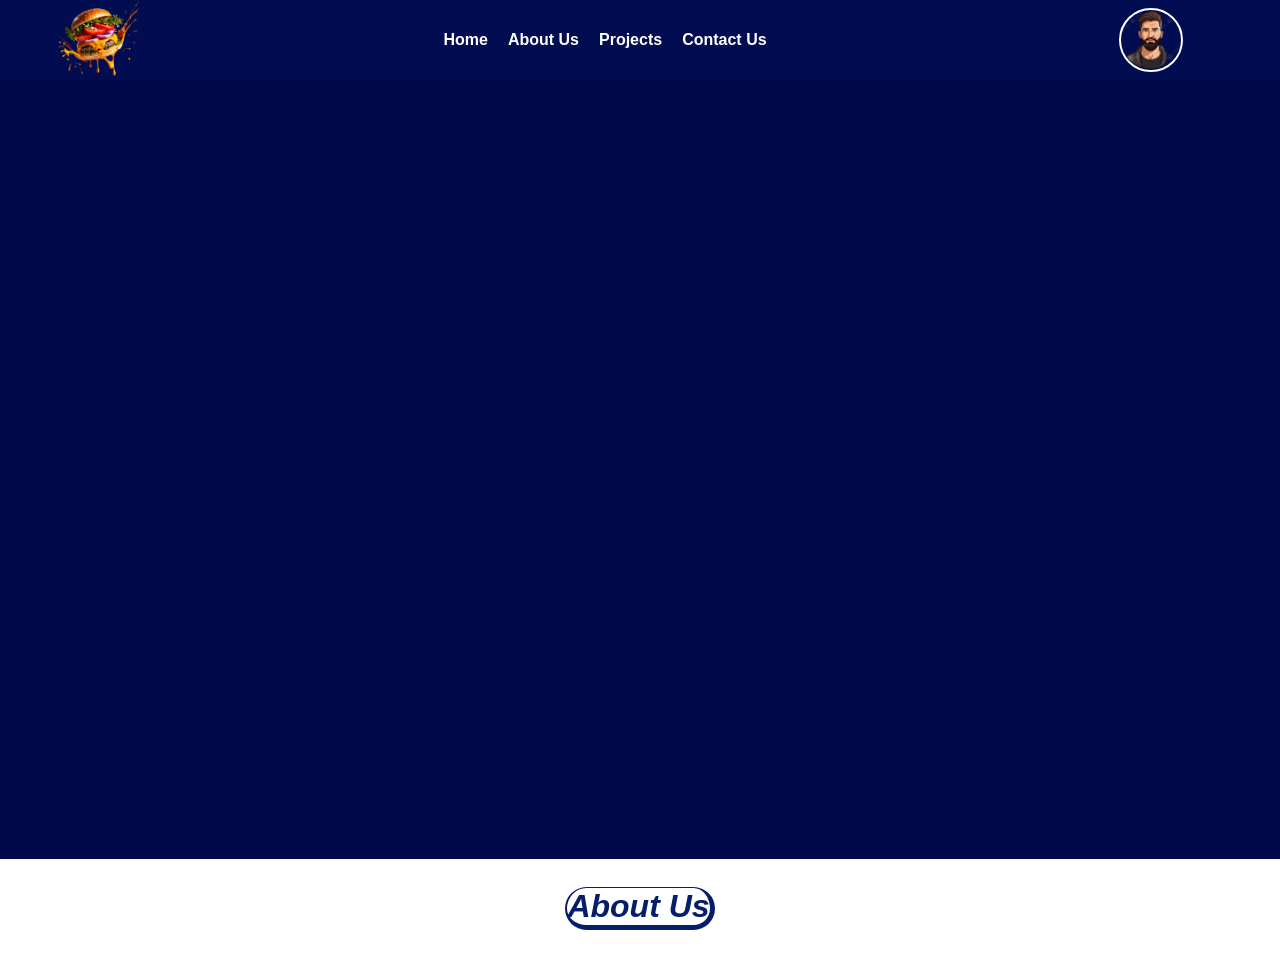
==== index.html @ 09dd8551 "assigment compelete" ====
<!DOCTYPE html>
<html lang="en">
<head>
    <meta charset="UTF-8">
    <meta name="viewport" content="width=device-width, initial-scale=1.0">
    <title>Website</title>
    <link rel="stylesheet" href="style.css">
</head>
<body>
    <nav>
        <div class="logo">
            <img src="./images/logo.png" alt="">
        </div>
        <ul>
            <li><a href="#">Home</a></li>
            <li><a href="#about">About Us</a></li>
            <li><a href="#">Projects</a></li>
            <li><a href="#">Contact Us</a></li>
        </ul>
        
        <div class="avatar">
            <img src="./images/avatar.png" alt="">
        </div>
        
    </nav>
    <div class="banner">
        <img src="./images/banner.jpg" alt="">
    </div>
    <div id="about">
        <h1>About Us</h1>
    </div>
</body>
</html>
---- style.css ----
* {
    margin: 0;
    padding: 0;
    font-family: Arial, Helvetica, sans-serif;
}
    
nav {
    display: flex;
    width: 100%;
    height: 80px;
    background: #020c50;
    justify-content: center;
    align-items: center;
    gap: 23%;
}

.logo {
    width: 100px;
    height: 80px;
    display: flex;
    align-items: center;
    justify-content: center;
}
.logo > img {
    width: 80%;
}

nav > ul {
    display: flex;
    justify-content: center;
    align-items: center;
    gap: 20px;
    list-style: none;
}

nav > ul > li > a {
    text-decoration: none;
    color: white;
    font-weight: 600;
}

.avatar {
    width: 100px;
    height: 80px;
    margin: 0 30px 0 40px;
    display: flex;
    align-items: center;
    justify-content: center;
}
.avatar > img {
    width: 60%;
    border-radius: 50%;
    border: 2px solid #fff;
}
.banner {
    width: 100%;
    height: 86.5vh;
    background: #000748;
}
.banner > img {
    width: 100%;
}
#about {
    width: 100%;
    height: 100px;
    display: flex;
    justify-content: center;
    align-items: center;
}
#about > h1 {
    color: #061d6b;
    font-style: italic;
    border-top: 1px solid #061d6b;
    border-bottom: 5px solid #061d6b;
    border-left: 2px solid #061d6b;
    border-right: 5px solid #061d6b;
    border-radius: 30px;
}
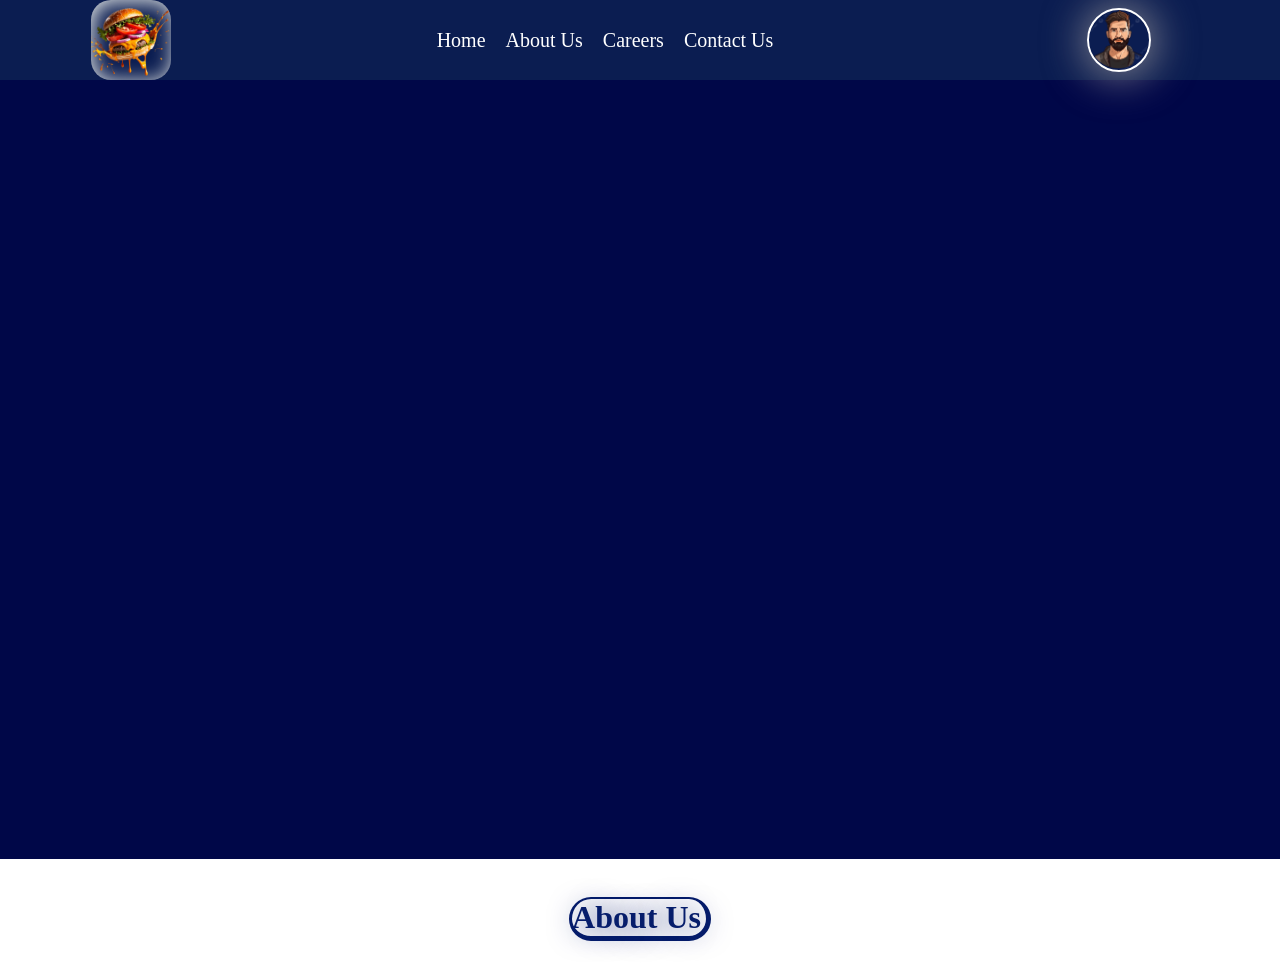
==== commit 9bedf71a: "update assigment add page and update navbar" ====
--- a/index.html
+++ b/index.html
@@ -9,12 +9,12 @@
 <body>
     <nav>
         <div class="logo">
-            <img src="./images/logo.png" alt="">
+            <img src="./images/logo.png" alt="Logo">
         </div>
         <ul>
             <li><a href="#">Home</a></li>
             <li><a href="#about">About Us</a></li>
-            <li><a href="#">Projects</a></li>
+            <li><a href="career.html">Careers</a></li>
             <li><a href="#">Contact Us</a></li>
         </ul>
         
@@ -30,4 +30,4 @@
         <h1>About Us</h1>
     </div>
 </body>
-</html>+</html
--- a/style.css
+++ b/style.css
@@ -8,10 +8,10 @@
     display: flex;
     width: 100%;
     height: 80px;
-    background: #020c50;
-    justify-content: center;
-    align-items: center;
-    gap: 23%;
+    background: #0B1D51;
+    justify-content: center;
+    align-items: center;
+    gap: 20%;
 }
 
 .logo {
@@ -20,9 +20,18 @@
     display: flex;
     align-items: center;
     justify-content: center;
+    background: transparent;
+    flex-wrap: nowrap;
+    text-shadow: 2px 2px 20px #0be80b;
+
 }
 .logo > img {
     width: 80%;
+    cursor: pointer;
+    background: transparent;
+    box-shadow: 2px 2px 20px #e5e8e5;
+    box-shadow: inset 2px 2px 20px #e9ece9;
+    border-radius: 20px;
 }
 
 nav > ul {
@@ -35,8 +44,28 @@
 
 nav > ul > li > a {
     text-decoration: none;
+    font-size: 20px;
+    font-family: 'Poppins';
     color: white;
-    font-weight: 600;
+    position: relative;
+    display: flex;
+    justify-content: center;
+    align-items: center;
+    transition: 0.5s ease;
+}
+nav > ul > li > a::after {
+    content: '';
+    position: absolute;
+    top: 25px;
+    left: 0;
+    width: 0;
+    height: 5px;
+    background: linear-gradient(135deg, #fcfcfe 50%, #3d3a71 50%);
+    border-radius: 20px;
+    transition: 0.5s ease;
+}
+nav > ul > li > a:hover::after {
+    width: 100%;
 }
 
 .avatar {
@@ -51,6 +80,8 @@
     width: 60%;
     border-radius: 50%;
     border: 2px solid #fff;
+    box-shadow: 1px 1px 40px 5px rgba(161, 158, 158, 0.75);
+    cursor: pointer;
 }
 .banner {
     width: 100%;
@@ -66,13 +97,121 @@
     display: flex;
     justify-content: center;
     align-items: center;
+    margin: 10px 0 0 0;
+    text-shadow: 2px 2px 30px #061d6b;
 }
 #about > h1 {
     color: #061d6b;
-    font-style: italic;
-    border-top: 1px solid #061d6b;
+    font-family: mv boli;
+    padding: 0 5px 0 0;
+    border-top: 2px solid #061d6b;
     border-bottom: 5px solid #061d6b;
-    border-left: 2px solid #061d6b;
+    border-left: 3px solid #061d6b;
     border-right: 5px solid #061d6b;
     border-radius: 30px;
 }
+section {
+    width: 100%;
+    height: 86.5vh;
+    display: flex;
+    align-items: center;
+    justify-content: center;
+}
+table {
+    width: 80%;
+    margin: 150px 0 0 0;
+    border: 2px solid #fff;
+    border-collapse: collapse;
+}
+tr {
+    background: #12121a;
+    color: #84849e;
+    font-family: Arial, Helvetica, sans-serif;
+    gap: 70px;
+}
+tr:hover {
+    background: #2c2a48;
+}
+th,
+td {
+    width: 50px;
+    text-align: center;
+    padding: 10px 10px 10px 10px;
+}
+th {
+    font-weight: 800;
+    font-size: 15px;
+    letter-spacing: 0.1rem;
+    text-transform: uppercase;
+    background: #201f35;
+    border-bottom: 2px solid #3d3a71;
+
+}
+.first-box {
+    border-radius: 20% 0 0 0;
+    border: none;
+}
+.last-box {
+    border-radius: 0 20% 0 0;
+    border: none;
+}
+td {
+    font-weight: 700;
+    font-size: 15px;
+    letter-spacing: 0.1rem;
+    border-bottom: 2px solid #3d3a71;
+}
+.first-text {
+    color: #fff;
+    font-size: 15px;
+    font-weight: 750;
+    border: none;
+}
+td > span.experience {
+    color: #6144f5;
+    font-size: 20px;
+    font-weight: 800;
+}
+td > div.cricle {
+    width: 7px;
+    height: 7px;
+    background: #0be80b;
+    border-radius: 50%;
+    display: inline-block;
+    margin: 0 5px 0 0;
+}
+.age {
+    padding: 5px 5px 5px 5px;
+    border: 2px solid #9f4733;
+    border-radius: 30px;
+    color: #e55a3b;
+    background: #df826d4f;
+    text-align: center;
+    font-size: 15px;
+    letter-spacing: 0;
+}
+.skills {
+    border: none;
+}
+.skil {
+    margin: 10px 0 10px 0;
+    display: flex;
+    justify-content: center;
+    align-items: center;
+    flex-wrap: wrap;
+}
+.skil > div {
+    text-align: center;
+    padding: 5px 5px 5px 5px;
+    background: transparent;
+    margin: 0 5px 5px 0;
+    border-radius: 10px;
+    font-size: 12px;
+    color: #6e6b80;
+    border: 1px solid #9088bb;
+}
+.skil > div:hover {
+    color: #c4b9f7;
+    background: #463d75;
+    border: 1px solid #d2cede;
+}
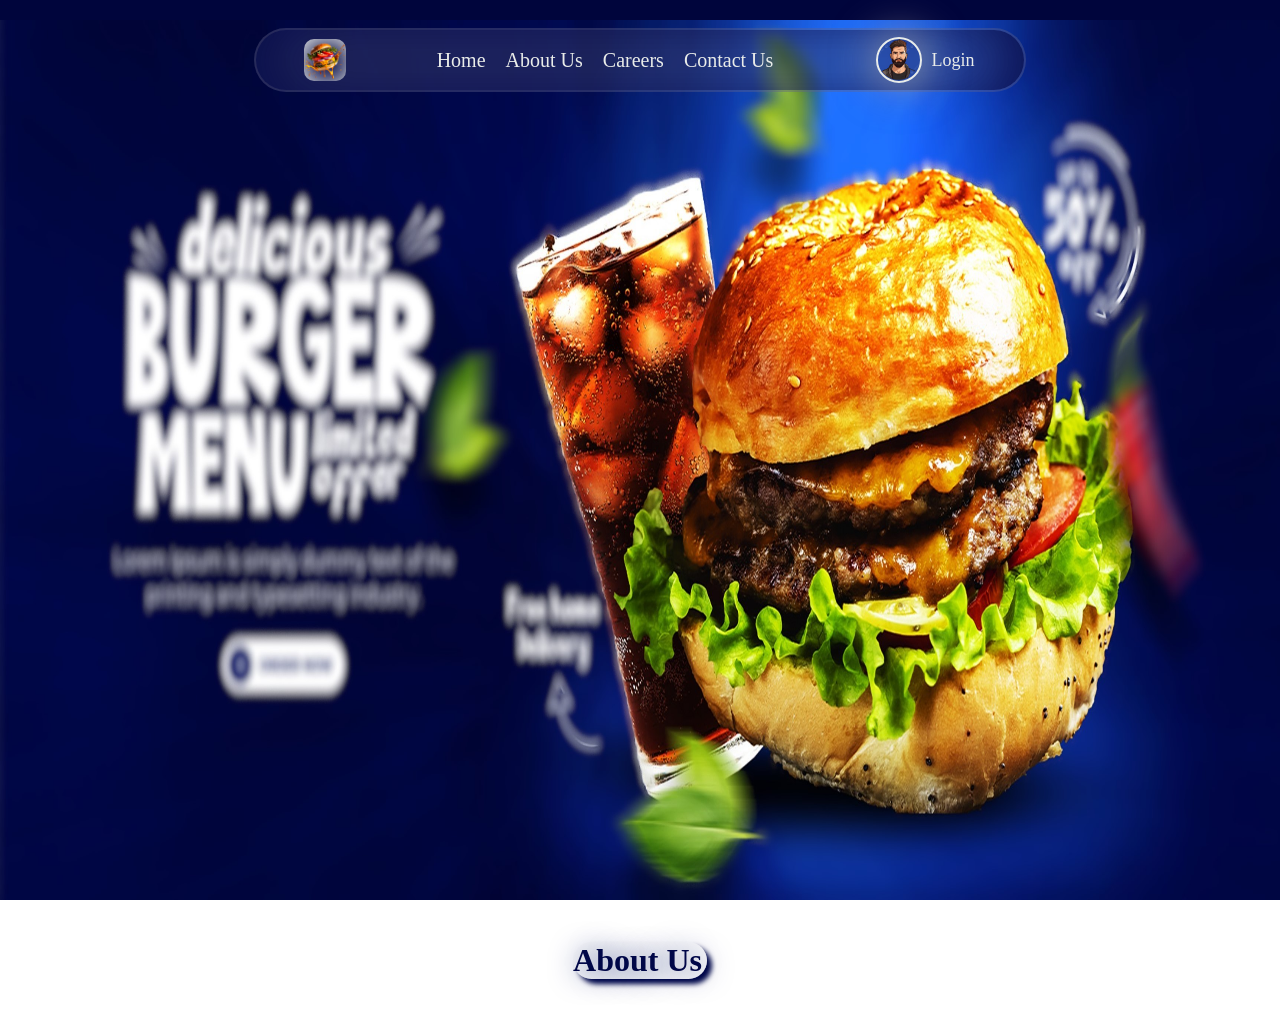
==== commit e8e1ba9a: "Project updated" ====
--- a/index.html
+++ b/index.html
@@ -7,7 +7,8 @@
     <link rel="stylesheet" href="style.css">
 </head>
 <body>
-    <nav>
+    <header>
+        <nav>
         <div class="logo">
             <img src="./images/logo.png" alt="Logo">
         </div>
@@ -20,10 +21,13 @@
         
         <div class="avatar">
             <img src="./images/avatar.png" alt="">
+            <a href="login.html">Login</a>
         </div>
         
     </nav>
+    </header>
     <div class="banner">
+        <div></div>
         <img src="./images/banner.jpg" alt="">
     </div>
     <div id="about">
--- a/style.css
+++ b/style.css
@@ -3,37 +3,49 @@
     padding: 0;
     font-family: Arial, Helvetica, sans-serif;
 }
+header {
+    width: 100%;
+    height: 120px;
+    position: absolute;
+    display: flex;
+    justify-content: center;
+    align-items: center;
+    position: fixed;
+}
     
 nav {
     display: flex;
-    width: 100%;
-    height: 80px;
-    background: #0B1D51;
-    justify-content: center;
-    align-items: center;
-    gap: 20%;
+    width: 60%;
+    height: 60px;
+    background: rgba(249, 249, 250, 0.2);
+    box-shadow: inset 1px 1px 80px #000748;
+    display: flex;
+    justify-content: center;
+    align-items: center;
+    border: 2px solid rgba(0, 7, 72, 0.242);
+    border-radius: 40px;
+    gap: 10%;
 }
 
 .logo {
-    width: 100px;
-    height: 80px;
-    display: flex;
-    align-items: center;
-    justify-content: center;
-    background: transparent;
-    flex-wrap: nowrap;
-    text-shadow: 2px 2px 20px #0be80b;
-
+    width: 70px;
+    height: 60px;
+    display: flex;
+    align-items: center;
+    justify-content: center;
 }
 .logo > img {
-    width: 80%;
+    width: 60%;
     cursor: pointer;
     background: transparent;
     box-shadow: 2px 2px 20px #e5e8e5;
     box-shadow: inset 2px 2px 20px #e9ece9;
-    border-radius: 20px;
-}
-
+    border-radius: 10px;
+    transition: 0.5s ease;
+}
+.logo > img:hover {
+    transform: scale(1.3);
+}
 nav > ul {
     display: flex;
     justify-content: center;
@@ -46,12 +58,16 @@
     text-decoration: none;
     font-size: 20px;
     font-family: 'Poppins';
-    color: white;
+    color: #e9ece9;
     position: relative;
     display: flex;
     justify-content: center;
     align-items: center;
     transition: 0.5s ease;
+}
+nav > ul > li > a:hover {
+    font-size: 25px;
+    margin: 0 0 10px 0;
 }
 nav > ul > li > a::after {
     content: '';
@@ -60,7 +76,7 @@
     left: 0;
     width: 0;
     height: 5px;
-    background: linear-gradient(135deg, #fcfcfe 50%, #3d3a71 50%);
+    background: linear-gradient(135deg, #e9ece9 50%, #3d3a71 50%);
     border-radius: 20px;
     transition: 0.5s ease;
 }
@@ -69,27 +85,60 @@
 }
 
 .avatar {
-    width: 100px;
-    height: 80px;
+    width: 70px;
+    height: 60px;
     margin: 0 30px 0 40px;
     display: flex;
     align-items: center;
     justify-content: center;
+    gap: 10px;
 }
 .avatar > img {
     width: 60%;
     border-radius: 50%;
-    border: 2px solid #fff;
+    border: 2px solid #e9ece9;
     box-shadow: 1px 1px 40px 5px rgba(161, 158, 158, 0.75);
     cursor: pointer;
+    transition: 0.5s ease;
+}
+.avatar > img:hover{
+    transform: scale(1.3);
+}
+.avatar > a {
+    color: #e9ece9;
+    font-family: 'Poppins';
+    text-decoration: none;
+    font-size: 18px;
+    position: relative;
+    transition: 0.5s ease;
+}
+.avatar > a:hover {
+    font-size: 25px;
+    margin: 0 0 10px 0;
+}
+.avatar > a::after {
+    content: '';
+    position: absolute;
+    top: 25px;
+    left: 0;
+    width: 0;
+    height: 5px;
+    background: linear-gradient(135deg, #e9ece9 50%, #3d3a71 50%);
+    border-radius: 20px;
+    transition: 0.5s ease;
+}
+.avatar > a:hover::after {
+    width: 100%;
 }
 .banner {
     width: 100%;
-    height: 86.5vh;
-    background: #000748;
+    height: 100vh;
+    background: #00053c;
+    display: flex;
 }
 .banner > img {
     width: 100%;
+    padding: 20px 0 0 0;  
 }
 #about {
     width: 100%;
@@ -101,27 +150,27 @@
     text-shadow: 2px 2px 30px #061d6b;
 }
 #about > h1 {
-    color: #061d6b;
+    color: #000748;
     font-family: mv boli;
     padding: 0 5px 0 0;
-    border-top: 2px solid #061d6b;
-    border-bottom: 5px solid #061d6b;
-    border-left: 3px solid #061d6b;
-    border-right: 5px solid #061d6b;
+    background: rgba(249, 249, 250, 0.5);
     border-radius: 30px;
+    box-shadow: 5px 5px 5px #000748;
 }
 section {
     width: 100%;
-    height: 86.5vh;
+    height: 150vh;
+    padding: 30px 0 0 0;
     display: flex;
     align-items: center;
     justify-content: center;
 }
 table {
     width: 80%;
-    margin: 150px 0 0 0;
-    border: 2px solid #fff;
+    border: 2px solid transparent;
+    box-shadow: 1px 1px 16px #e9ece9;
     border-collapse: collapse;
+    border-radius: 30px 30px 0 0;
 }
 tr {
     background: #12121a;
@@ -148,11 +197,11 @@
 
 }
 .first-box {
-    border-radius: 20% 0 0 0;
+    border-radius: 30% 0 0 0;
     border: none;
 }
 .last-box {
-    border-radius: 0 20% 0 0;
+    border-radius: 0 30% 0 0;
     border: none;
 }
 td {
@@ -215,3 +264,97 @@
     background: #463d75;
     border: 1px solid #d2cede;
 }
+.card {
+    width: 100%;
+    height: 85vh;
+    display: flex;
+    justify-content: center;
+    align-items: center;
+    padding: 80px 0 0 0;
+}
+.card > form {
+    width: 30%;
+    height: 70vh;
+    background: url('./images/logo.png');
+    display: flex;
+    justify-content: center;
+    align-items: center;
+    border: 3px solid rgba(0, 7, 72, 0.242);
+    border-radius: 40px;
+}
+.card > form > div {
+    width: 100%;
+    padding: 30px 0 0 0;
+    height: 65vh;
+    border-radius: 35px;
+    backdrop-filter: blur(5px);
+    box-shadow: inset 10px 10px 100px #000748;
+}
+.card > form > div > label {
+    font-family: 'Poppins';
+    font-size: 20px;
+    font-weight: 600;
+    color: #e9ece9;
+    margin: auto 30px;
+}
+.card > form > div > input {
+    padding: 5px 10px 5px 30px;
+    display: flex;
+    margin: 10px auto;
+    font-size: 15px;
+    font-family: 'Poppins';
+    border: 2px solid #e9ece9;
+    border-radius: 5px;
+    box-shadow: 5px 5px 90px #000748;
+    text-shadow: 1px 1px 10px #000748;
+    color: #fff;
+    transition: 0.5s ease;
+}
+input::placeholder {
+    color: #e9ece9;
+}
+input#email {
+    background: url('./images/email.png') no-repeat;  
+}
+input#password {
+    background: url('./images/key.png') no-repeat;
+}
+.card > form > div > input:focus {
+    border: 2px solid #6a76e0b0;
+    outline: none;
+    transform: scale(1.1);
+}
+.card > form > div > button {
+    padding: 5px 30px 5px 30px;
+    display: flex;
+    margin: 25px auto;
+    font-size: 20px;
+    font-weight: 600;
+    text-shadow: 1px 1px 20px #000000;
+    font-family: 'Poppins';
+    color: #fff;
+    background: rgba(249, 249, 250, 0.1);
+    border: 2px solid rgba(0, 7, 72, 0.242);
+    border-radius: 10px;
+    transition: 0.5s ease;
+    cursor: pointer;
+}
+.card > form > div > button:hover {
+    border: 2px solid rgba(0, 7, 72, 0.242);
+    border-radius: 10px;
+    box-shadow: inset 1px 1px 20px #000748;
+    transform: scale(1.1);
+}
+.card > form > div > a {
+    font-family: 'Poppins';
+    font-size: 15px;
+    font-weight: 600;
+    color: #ffffff;
+    background: rgba(63, 63, 64, 0.317);
+    text-shadow: 1px 1px 1px #000000;
+    margin: 0 0 0 30%;
+    transition: 0.5s ease;
+}
+.card > form > div > a:hover {
+    color: rgba(249, 249, 250, 0.2);
+}
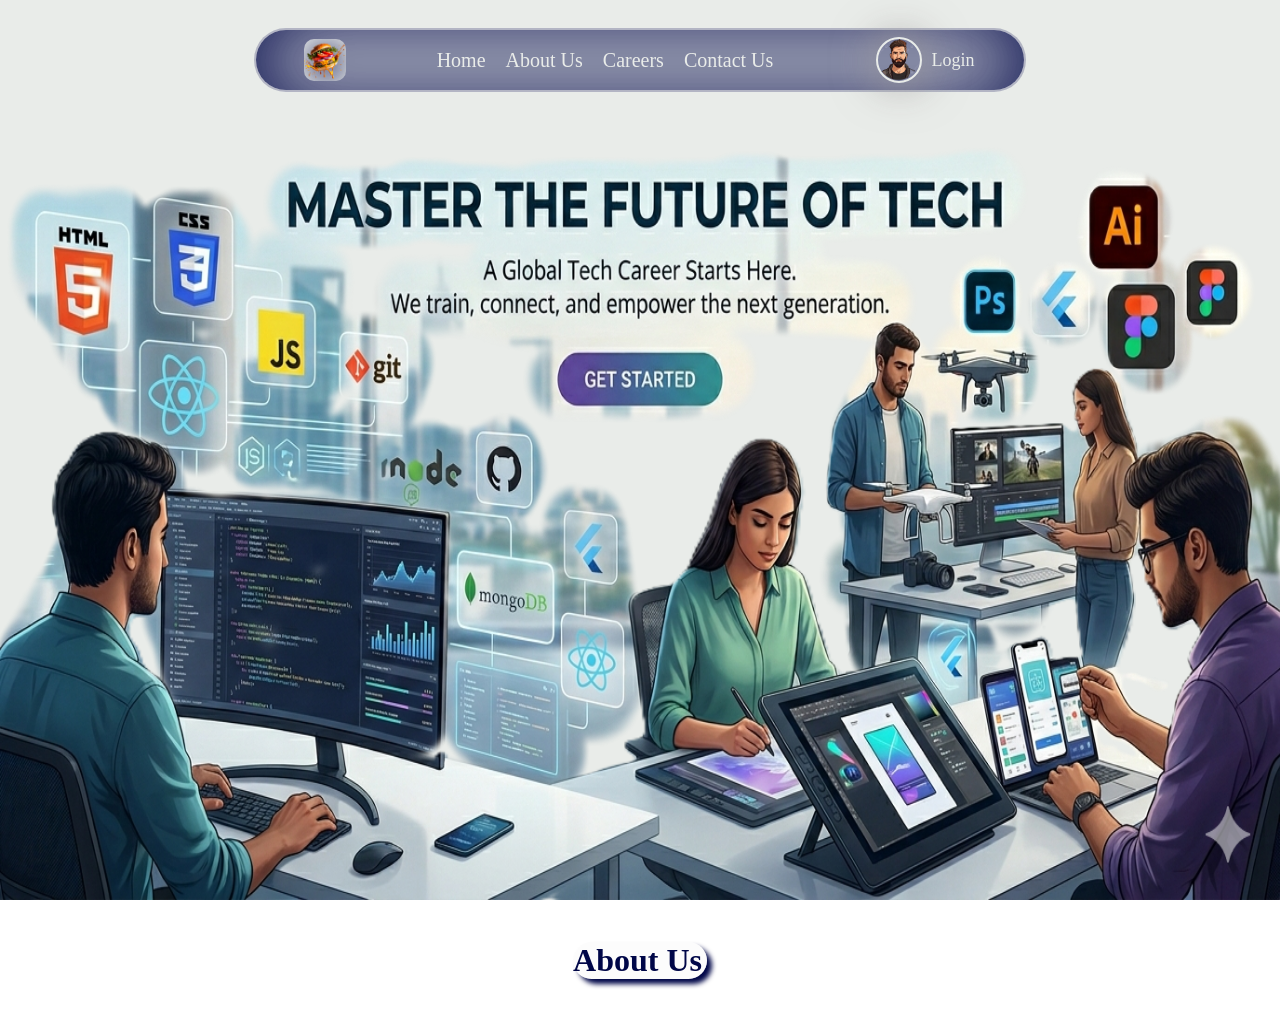
==== commit dd3da96a: "update assigment add login page" ====
--- a/index.html
+++ b/index.html
@@ -5,6 +5,7 @@
     <meta name="viewport" content="width=device-width, initial-scale=1.0">
     <title>Website</title>
     <link rel="stylesheet" href="style.css">
+    <link rel="icon" href="./images/logo.png" type="images">
 </head>
 <body>
     <header>
@@ -28,7 +29,7 @@
     </header>
     <div class="banner">
         <div></div>
-        <img src="./images/banner.jpg" alt="">
+        <img src="./images/banner.png" alt="">
     </div>
     <div id="about">
         <h1>About Us</h1>
--- a/style.css
+++ b/style.css
@@ -133,12 +133,11 @@
 .banner {
     width: 100%;
     height: 100vh;
-    background: #00053c;
+    background: #e9ece9;
     display: flex;
 }
 .banner > img {
     width: 100%;
-    padding: 20px 0 0 0;  
 }
 #about {
     width: 100%;
@@ -147,7 +146,6 @@
     justify-content: center;
     align-items: center;
     margin: 10px 0 0 0;
-    text-shadow: 2px 2px 30px #061d6b;
 }
 #about > h1 {
     color: #000748;
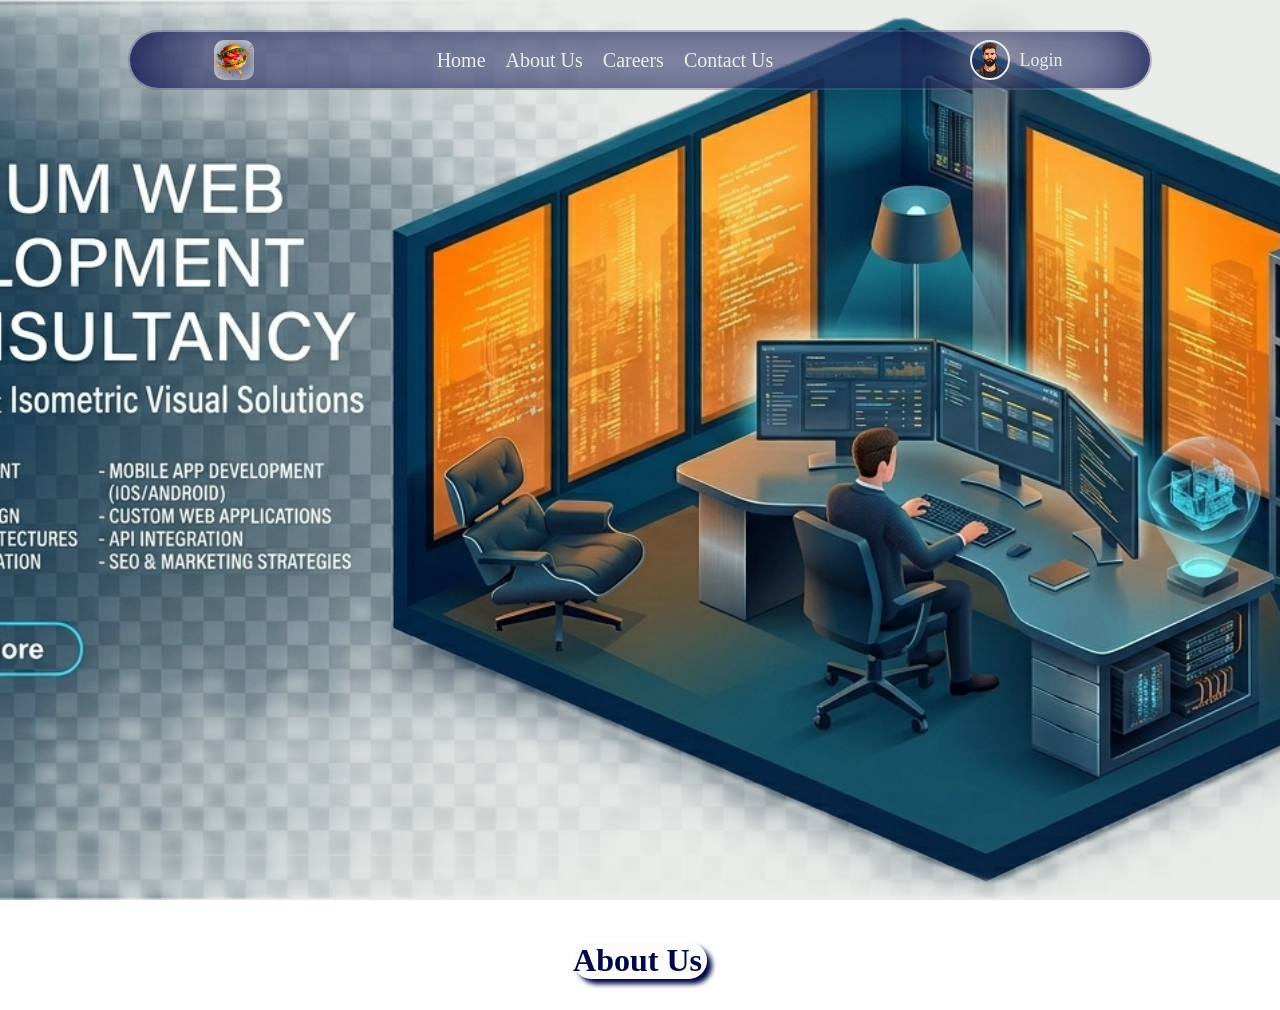
==== commit 786c68e6: "add media query and create reponsive design compelete home page compelet" ====
--- a/index.html
+++ b/index.html
@@ -10,27 +10,26 @@
 <body>
     <header>
         <nav>
-        <div class="logo">
-            <img src="./images/logo.png" alt="Logo">
-        </div>
-        <ul>
-            <li><a href="#">Home</a></li>
-            <li><a href="#about">About Us</a></li>
-            <li><a href="career.html">Careers</a></li>
-            <li><a href="#">Contact Us</a></li>
-        </ul>
+            <div class="logo">
+                <img src="./images/logo.png" alt="Logo">
+            </div>
+            <ul>
+                <li><a href="#">Home</a></li>
+                <li><a href="#about">About Us</a></li>
+                <li><a href="career.html">Careers</a></li>
+                <li><a href="#">Contact Us</a></li>
+            </ul>
         
-        <div class="avatar">
-            <img src="./images/avatar.png" alt="">
-            <a href="login.html">Login</a>
-        </div>
+            <div class="avatar">
+             <img src="./images/avatar.png" alt="">
+                <a href="login.html">Login</a>
+            </div>
+
+            <div class="toggle-menu">- <br> - <br> -</div>
         
-    </nav>
+        </nav>
     </header>
-    <div class="banner">
-        <div></div>
-        <img src="./images/banner.png" alt="">
-    </div>
+    <div class="banner"></div>
     <div id="about">
         <h1>About Us</h1>
     </div>
--- a/style.css
+++ b/style.css
@@ -2,6 +2,7 @@
     margin: 0;
     padding: 0;
     font-family: Arial, Helvetica, sans-serif;
+    box-sizing: border-box;
 }
 header {
     width: 100%;
@@ -15,7 +16,7 @@
     
 nav {
     display: flex;
-    width: 60%;
+    width: 800px;
     height: 60px;
     background: rgba(249, 249, 250, 0.2);
     box-shadow: inset 1px 1px 80px #000748;
@@ -35,7 +36,7 @@
     justify-content: center;
 }
 .logo > img {
-    width: 60%;
+    width: 40px;
     cursor: pointer;
     background: transparent;
     box-shadow: 2px 2px 20px #e5e8e5;
@@ -94,7 +95,7 @@
     gap: 10px;
 }
 .avatar > img {
-    width: 60%;
+    width: 40px;
     border-radius: 50%;
     border: 2px solid #e9ece9;
     box-shadow: 1px 1px 40px 5px rgba(161, 158, 158, 0.75);
@@ -136,8 +137,30 @@
     background: #e9ece9;
     display: flex;
 }
-.banner > img {
-    width: 100%;
+.banner {
+    width: 100%;
+    height: 100vh;
+    background: #e9ece9;
+    background-image: url(./images/banner.png);
+    background-repeat: no-repeat;
+    background-size: cover;
+}
+.toggle-menu {
+    width: 45px;
+    height: 40px;
+    border-radius: 10%;
+    border: 2px solid #e9ece9;
+    box-shadow: 1px 1px 40px 5px rgba(161, 158, 158, 0.75);
+    color: #e9ece9;
+    line-height: 10px;
+    font-size: 40px;
+    display: flex;
+    align-content: center;
+    justify-content: center;
+    transition: 0.5s ease;
+}
+.toggle-menu:hover{
+    transform: scale(1.3);
 }
 #about {
     width: 100%;
@@ -356,3 +379,59 @@
 .card > form > div > a:hover {
     color: rgba(249, 249, 250, 0.2);
 }
+
+@media (min-width: 320px) {
+    nav > ul {
+        display: none;
+    }
+    nav {
+        width: 90%;
+        display: flex;
+        align-items: center;
+        justify-content: space-around;
+        gap: 50%;
+    }
+    .avatar {
+        display: none;
+    }
+    
+    .banner {
+        background-position: 70%;
+    }
+}
+@media (min-width: 786px) {
+    nav > ul {
+        display: flex;
+    }
+    nav {
+        width: 90%;
+        gap: 30px;
+
+    }
+    .avatar {
+        display: flex;
+    }
+    .toggle-menu {
+        display: none;
+    }
+    
+}
+@media (min-width: 1024px) {
+    nav > ul {
+        display: flex;
+    }
+    nav {
+        width: 1024px;
+        gap: 30px;
+
+    }
+    .avatar {
+        display: flex;
+    }
+    .toggle-menu {
+        display: none;
+    }
+    .banner {
+        background-position: center;
+    }
+}
